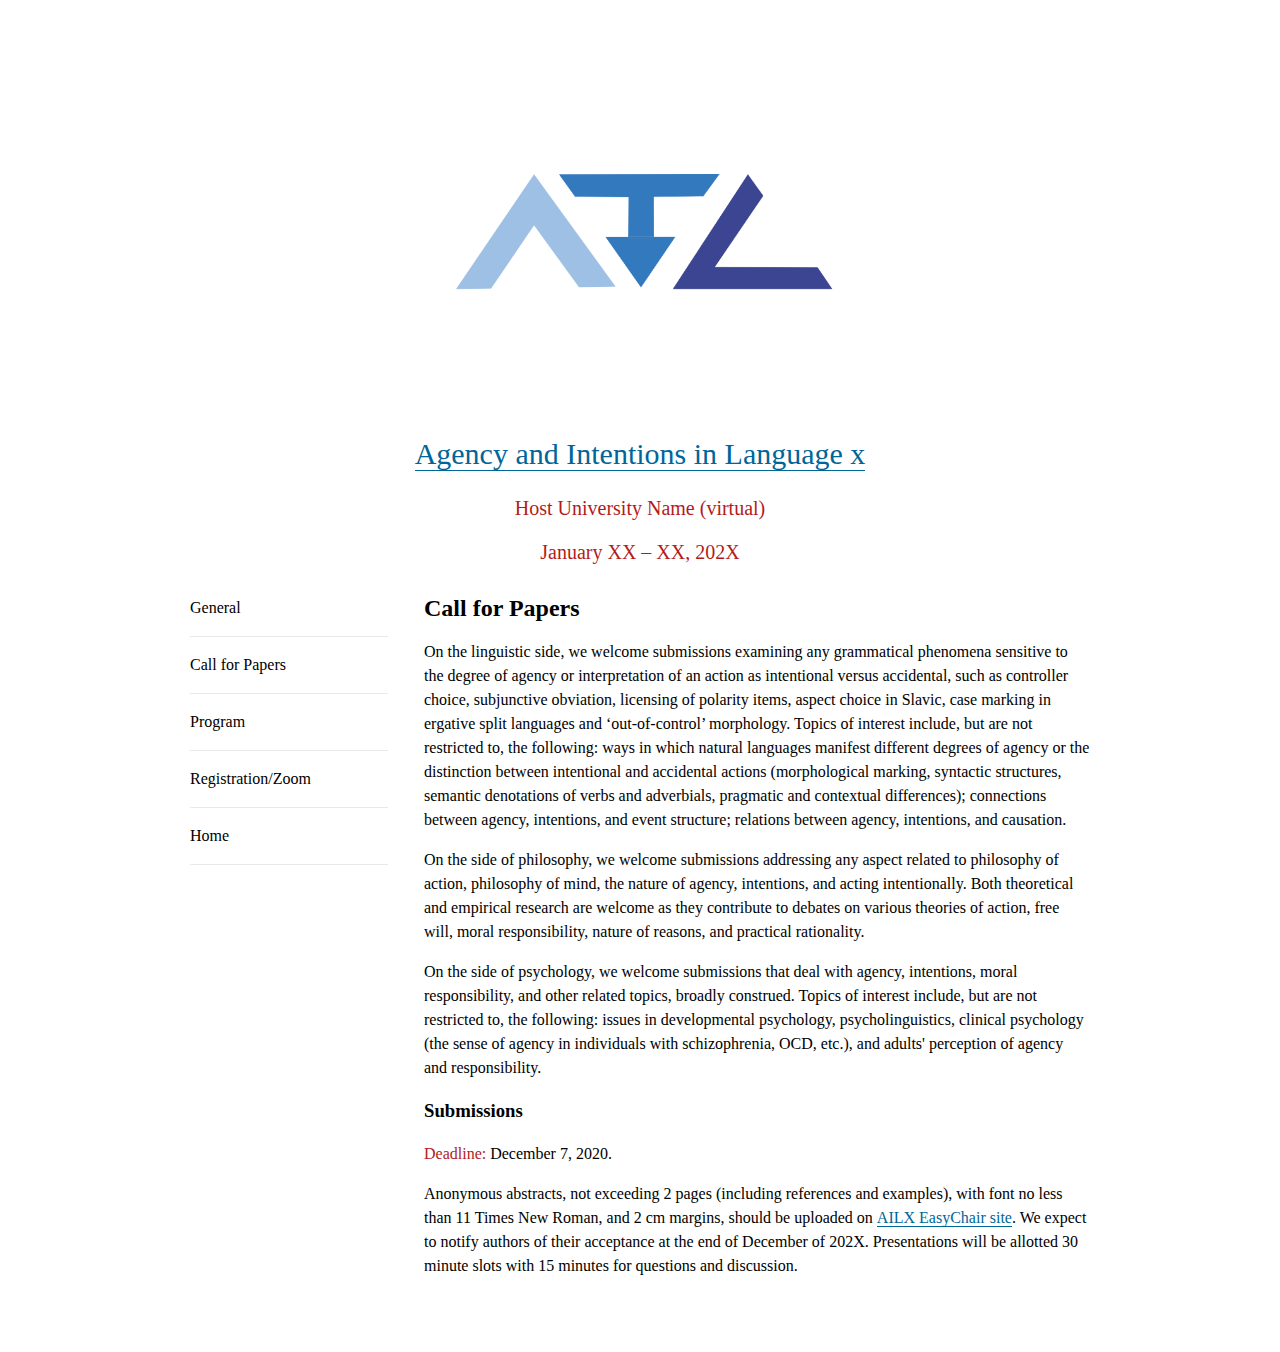
==== call.html @ 92749c5d "Initial commit" ====
<!-- This code is adapted from the website created by Dylan Bumford and Sarah Murray for SALTs -->
<!DOCTYPE html>
<html lang="en">
<head>
  <meta name="viewport" content="width=device-width, initial-scale=1.0" charset="utf-8"/>
  <title>AIL X | Home</title>                                                       <!-- modify X to AIL number -->
  <meta name="description" content="Agency and Intentions in Language">
  <meta property="og:title" content="AIL X"/>                                       <!-- modify X to AIL number -->
  <meta property="og:url" content="https://ail-workshop.github.io/"/>
  <meta property="og:description" content="AIL X">                                  <!-- modify X to AIL number -->
  <meta property="og:image" content="ail-logo.png">
  <meta property="og:type" content="website"/>
  <link rel="stylesheet" href="ail-site.css" type="text/css" media="screen"/>
  <link href="https://fonts.googleapis.com/css?family=Lato|Open+Sans" rel="stylesheet">
</head>
  <body>
    <div class="container">
      <div class="row">
         <div id="logo-div">
           <a href="index.html" id="logo-link"><img src="ail_logos/ail_logo_blue.png" id="logo" alt="AILX logo"/></a> <!-- modify i) logo colour, if desired ii) X to AIL number -->
           <br>
           <div id="location-div" >
             <span id="location" >
               <a href="index.html">Agency and Intentions in Language x</a>           <!-- modify X to AIL number -->
             </span>
             <br>
             <span id="date" class="alert">
               <p>
               Host University Name (virtual)                                          <!-- modify -->
               </p>
               <p>
               January XX &ndash; XX, 202X                                               <!-- modify -->
               </p>
            </span>
          </div>
        </div>
        <div class="row">
          <div id="nav" class="three columns">
            <ul>
              <li>
                <a href="index.html">General</a>
              </li>
              <li>
                <a href="call.html">Call for Papers</a>
              </li>
              <li>
                <a href="program.html">Program</a>
              </li>
              <li>
                <a href="registration.html">Registration/Zoom</a>
              </li>
		      <li>
                <a href="https://ail-workshop.github.io/index.html">Home</a>
              </li>
            </ul>
          </div>
          <div id="content" class="nine columns">
            <h2>Call for Papers</h2>
            <p>
		      On the linguistic side, we welcome submissions examining any grammatical phenomena sensitive to the degree of agency or interpretation of an action as intentional versus accidental, such as controller choice, subjunctive obviation, licensing of polarity items, aspect choice in Slavic, case marking in ergative split languages and ‘out-of-control’ morphology.
              Topics of interest include, but are not restricted to, the following: ways in which natural languages manifest different degrees of agency or the distinction between intentional and accidental actions (morphological marking, syntactic structures, semantic denotations of verbs and adverbials, pragmatic and contextual differences); connections between agency, intentions, and event structure; relations between agency, intentions, and causation.
            </p>
            <p>
              On the side of philosophy, we welcome submissions addressing any aspect related to philosophy of action, philosophy of mind, the nature of agency, intentions, and acting intentionally.
              Both theoretical and empirical research are welcome as they contribute to debates on various theories of action, free will, moral responsibility, nature of reasons, and practical rationality.
            </p>
            <p>
              On the side of psychology, we welcome submissions that deal with agency, intentions, moral responsibility, and other related topics, broadly construed.
              Topics of interest include, but are not restricted to, the following: issues in developmental psychology, psycholinguistics, clinical psychology (the sense of agency in individuals with schizophrenia, OCD, etc.), and adults' perception of agency and responsibility.
		    </p>
            <h3> Submissions </h3>
              <p>
              <b><span class="alert">Deadline:</span> December 7, 2020</b>.
              </p>
              <p>
                Anonymous abstracts, not exceeding 2 pages (including references and examples), with font no less than 11 Times New Roman, and 2 cm margins, should be uploaded on <a href="https://easychair.org/conferences/?conf=ail1">AILX EasyChair site</a>.
                We expect to notify authors of their acceptance at the end of December of 202X.
                Presentations will be allotted 30 minute slots with 15 minutes for questions and discussion.
              </p>
          </div>
        </div>
      </div>
    </div>
  </body>
</html>
---- ail-site.css ----
/* Cornell's colors are #B31B1B (red), #222222 (dark grey), and #F7F7F7 (light grey) with accent colors #006699 (blue) or #4B7B2B (green) (https://brand.cornell.edu/design-center/colors/)
–––––––––––––––––––––––––––––––––––––––––––––––––– */

@font-face {
    font-family: 'Avenir Book';
    src: url('fonts/Avenir-Book.eot');
    src: url('fonts/Avenir-Book.eot?#iefix') format('embedded-opentype'),
    url('fonts/Avenir-Book.woff') format('woff'),
    url('fonts/Avenir-Book.ttf') format('truetype');
    font-weight: normal;
    font-style: normal;
}

/* General styling
–––––––––––––––––––––––––––––––––––––––––––––––––– */

html {
    padding-bottom: 50px;
}

body {
    margin: 8px 0px;
    width: 100%;
    font-family: 'Avenir'; 
    /* font-family: 'Lato', sans-serif; */
    /*  font-family: 'Open Sans', sans-serif; */
    font-style: normal;
    font-size: 14px;
    font-weight: 300;
    line-height: 1.5em;
}

a {
    font-weight: 400;
    color: #006699;
    text-decoration: none;
    border-bottom: 1px solid;
}

a:hover {
    color: #B31B1B;
}

table.reg tr {
    text-align: center;
}

table.reg th {
    color: #B31B1B;
}

table.reg {
    width: 100%;
    margin: 0 auto;
}

hr {
    border-style: solid;
    border-color: #B31B1B;
    border-width: 0.5px;
}

.alert {
    color: #B31B1B;
}

img.resize {
  max-width:120%;
  max-height:120%;
}

/* Header
–––––––––––––––––––––––––––––––––––––––––––––––––– */

#logo-div {
    width: 100%;
    margin: 2em auto;
    margin-bottom: 1em;
}

#logo {
    width: 100%;
    min-height: 112px;
}

#logo-link {
    border-bottom: none;
}

#location-div {
    width: 100%;
    text-align: center;
    margin-top: 6px;
    font-style: normal;
}

#location {
    font-size: 17px;
    font-weight: 500;
    line-height: 1.5em;
}

#date {
    font-size: 12px;
    font-weight: 500;
}


/* Main content
–––––––––––––––––––––––––––––––––––––––––––––––––– */

#content ul {
    padding-left: 1.25em;
}

#speakers {
    /* padding-left: 18px; */
    padding-left: 0px;
    line-height: 2.5em;
    list-style-type: none;
}

#speakers li:nth-child(even):before {
    margin-right: 0.5em;
    /* content: "\1F3C4\200D\2640\FE0F"; U+1F3DE?*/
    content: "\2022"
}

#speakers li:nth-child(odd):before {
    margin-right: 0.5em;
    /* content: "\1F3C4\200D\2642\FE0F"; 1F308? 1F48B? */
    content: "\2022"; 
}

/* Navigation menu
–––––––––––––––––––––––––––––––––––––––––––––––––– */

#nav {
    text-align: center;
}

#nav ul {
    list-style-type: none;
    margin: 0em;
    padding: 0em;
}

#nav ul > :first-child {
    border-top: 1px solid #eae9e6;
}

#nav ul li {
    padding: 0.5em 0em;
    border-bottom: 1px solid #eae9e6;
}

#nav a {
    color: black;
    border-bottom: none;
}

#nav a.current {
    color: #006699;
}

#lsa-logo {
    width: 50%;
    margin: 1em 0em;
}

#reg-button {
	display: inline-block;
  padding: 0.75em 1em;
	border-radius: 5pt;
  background-color: #006699;
	color: #fff;
	font-weight: 700;
}

#reg-button:hover {
	opacity: 0.85;
  color: #fff;
}

#reg-button:active {
	box-shadow: inset 0 3px 4px hsla(0, 0%, 0%, 0.2);
}


/* Media queries
–––––––––––––––––––––––––––––––––––––––––––––––––– */

@media (min-width: 375px) {
    body {
        font-size: 16px;
    }
    #location {
        font-size: 20px;
    }
    #date {
        font-size: 16px;
    }
}

@media (min-width: 550px) {
    #logo {
        min-height: 159px;
    }
    #logo-div {
        width: 500px;
        margin-bottom: 2em;
    }
    #location-div {
        width: 500px;
    }
    #location {
        font-size: 30px;
    }
    #date {
        font-size: 20px;
    }
    #content > :first-child {
        margin-top: 0em;
        padding-top: 0em;
    }
    #nav {
        text-align: left;
    }
    #nav ul li {
        padding: 1em 0em;
    }
    #nav ul > :first-child {
        margin-top: 0em;
        padding-top: 0em;
        border-top: none;
    }
    table.reg {
        width: 75%;
    }
    #lsa-logo {
        width: 90%;
    }
}

/* Grid
–––––––––––––––––––––––––––––––––––––––––––––––––– */
.container {
  position: relative;
  width: 100%;
  max-width: 900px;
  margin: 0 auto;
  padding: 0 20px;
  box-sizing: border-box; }
.column,
.columns {
  width: 100%;
  float: left;
  box-sizing: border-box; }

/* For devices larger than 400px */
@media (min-width: 400px) {
  .container {
    width: 85%;
    padding: 0; }
}

/* For devices larger than 550px */
@media (min-width: 550px) {
  .container {
    width: 80%; }
  .column,
  .columns {
    margin-left: 4%; }
  .column:first-child,
  .columns:first-child {
    margin-left: 0; }

  .one.column,
  .one.columns                    { width: 4.66666666667%; }
  .two.columns                    { width: 13.3333333333%; }
  .three.columns                  { width: 22%;            }
  .four.columns                   { width: 30.6666666667%; }
  .five.columns                   { width: 39.3333333333%; }
  .six.columns                    { width: 48%;            }
  .seven.columns                  { width: 56.6666666667%; }
  .eight.columns                  { width: 65.3333333333%; }
  .nine.columns                   { width: 74.0%;          }
  .ten.columns                    { width: 82.6666666667%; }
  .eleven.columns                 { width: 91.3333333333%; }
  .twelve.columns                 { width: 100%; margin-left: 0; }

  .one-third.column               { width: 30.6666666667%; }
  .two-thirds.column              { width: 65.3333333333%; }

  .one-half.column                { width: 48%; }

  /* Offsets */
  .offset-by-one.column,
  .offset-by-one.columns          { margin-left: 8.66666666667%; }
  .offset-by-two.column,
  .offset-by-two.columns          { margin-left: 17.3333333333%; }
  .offset-by-three.column,
  .offset-by-three.columns        { margin-left: 26%;            }
  .offset-by-four.column,
  .offset-by-four.columns         { margin-left: 34.6666666667%; }
  .offset-by-five.column,
  .offset-by-five.columns         { margin-left: 43.3333333333%; }
  .offset-by-six.column,
  .offset-by-six.columns          { margin-left: 52%;            }
  .offset-by-seven.column,
  .offset-by-seven.columns        { margin-left: 60.6666666667%; }
  .offset-by-eight.column,
  .offset-by-eight.columns        { margin-left: 69.3333333333%; }
  .offset-by-nine.column,
  .offset-by-nine.columns         { margin-left: 78.0%;          }
  .offset-by-ten.column,
  .offset-by-ten.columns          { margin-left: 86.6666666667%; }
  .offset-by-eleven.column,
  .offset-by-eleven.columns       { margin-left: 95.3333333333%; }

  .offset-by-one-third.column,
  .offset-by-one-third.columns    { margin-left: 34.6666666667%; }
  .offset-by-two-thirds.column,
  .offset-by-two-thirds.columns   { margin-left: 69.3333333333%; }

  .offset-by-one-half.column,
  .offset-by-one-half.columns     { margin-left: 52%; }

}

.container:after,
.row:after {
    content: "";
    display: table;
    clear: both; }

table.announce {
    border-collapse:separate;
    border-spacing:0 15px;
}

table.announce td {
    padding: 0px 0px;
    margin: 0px;
    vertical-align: top;
}

table.announce tr {
    margin-bottom: 10px;
}

table.announce td.time {
    width: 70px;
    color: #cac9c8;
}

/* Potential program schedule formatting
–––––––––––––––––––––––––––––––––––––––––––––––––– */
span.titledate {padding-left:20px}
ol.pastsalts {counter-reset:item 1989}
ol.pastsalts li { display: block; }
ol.pastsalts li:before {content: counter(item) ": "; counter-increment: item }


table.program {
    border-collapse: collapse;
    border: 2px solid white;
    /* border-spacing: 2px; */
    border-spacing: 0px 0px;
    font-size: 14px;
}

table.program td {
    padding: 5px 10px;
    margin: 0px;
    vertical-align: top;
    border: 2px solid white;
}

td.time {
    width: 20%;
}

td.authors {
    width: 40%;
}

td.title {
    width: 40%;
}

tr.admin {
    /* background-color: #C6C6C6; */
}

tr.break, tr.talk {
    height: 50px;
}

tr.lunch {
    height: 70px;
}

tr.party {
    height: 100px;
}

tr.break, tr.breakShort, tr.lunch, tr.party {
    /* background-color: #B2B2B2; */
}

tr.break td, tr.lunch td, tr.party td, tr.breakShort {
    border-top: 10px solid white;
    /* border-top: 10px solid #B31B1B; */
    /* border-bottom: 10px solid #B31B1B; */
}
tr.talk, tr.talkChairinfo {
    /* background-color: #C7D1C5; */
    background-color: #0066992e;
}

/* tr.talk td:first-child, tr.talkChairinfo td:first-child { */
/*     border-left: 10px solid #B31B1B; */
/* } */
/* tr.talk td:last-child, tr.talkChairinfo td:last-child { */
/*     border-right: 10px solid #B31B1B; */
/* } */
/* tr.talkChairinfo td { */
/*     border-top: 10px solid #B31B1B; */
/* } */

tr.postertalk, tr.poster {
    height: 50px;
}

tr.posterChairinfo, tr.postertalk, tr.poster {
    background-color: #C9C9C9;
}

tr.invited {
    height: 70px;
}

tr.invited, tr.invitedChairinfo {
    /* background-color: #B6B1A9; */
    background-color: #B31B1B85;
}

tr.talkChairinfo, tr.invitedChairinfo, tr.posterChairinfo {
    text-align: center;
    font-weight: bold;
}

tr.talkChairinfo td, tr.invitedChairinfo td, tr.posterChairinfo td {
    border-top: 10px solid white;
}

tr.posterInfoLightTwo, tr.posterInfoLightOne {
    background-color: #C9C9C9;
    /* background-color: #8FBAC8; */
    /* border-spacing: 0px; */
    /* display: none; */
}

tr.posterInfoLightTwo td, tr.posterInfoLightOne td {
    border-style: none;
}

/* tr.postertalk td { */
/*     border-bottom: 2px solid white; */
/* } */

#friday, #saturday, #sunday, #alts, #monday, #tuesday, #wednesday, #thursday, #poster1, #poster2 {
    margin-top: 40px;
    padding-top: 20px;
    /* border-bottom: 3px solid #B31B1B; */
    border-top: 3px solid #B31B1B;
}

.program a {
    color: #000;
    /* border-bottom-style: dotted; */
    /* font-weight: 500; */
    line-height: 1.5em;
}

span.materials a {
    color: #006699;
}
/* .program a:focus, .program a:hover {color:#820000; background-image:none} */

tr.hidden {
    display: none;
}

#lightTwoPosterArr, #lightOnePosterarr {
    width: 12px;
    display: inline-block;
}
#lightTwoPosterArr.collapsed:before, #lightOnePosterArr.collapsed:before {content: '▸ '; }
#lightTwoPosterArr:not(.collapsed):before, #lightOnePosterArr:not(.collapsed):before {content: '▾ '; }
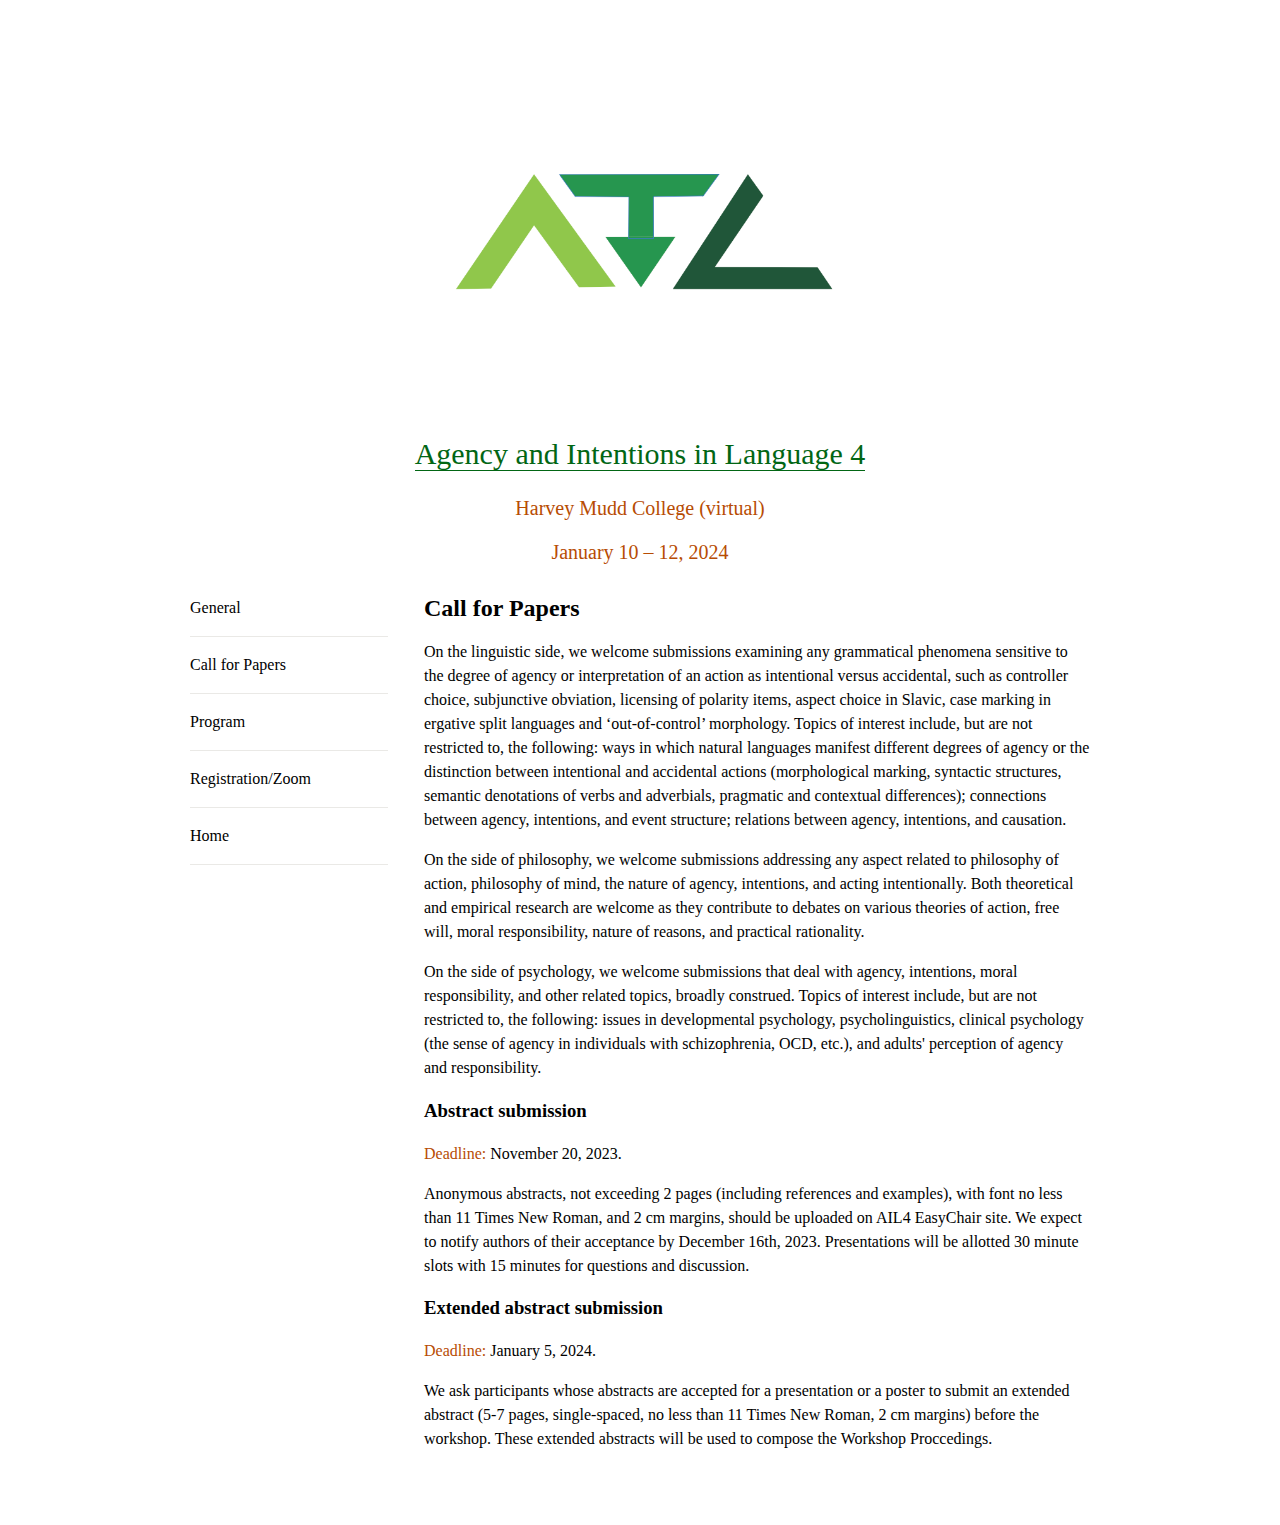
==== commit 68df45c9: "index and headers correction" ====
--- a/call.html
+++ b/call.html
@@ -3,11 +3,11 @@
 <html lang="en">
 <head>
   <meta name="viewport" content="width=device-width, initial-scale=1.0" charset="utf-8"/>
-  <title>AIL X | Home</title>                                                       <!-- modify X to AIL number -->
+  <title>AIL 4 | Home</title>                                                       <!-- modify X to AIL number -->
   <meta name="description" content="Agency and Intentions in Language">
-  <meta property="og:title" content="AIL X"/>                                       <!-- modify X to AIL number -->
+  <meta property="og:title" content="AIL 4"/>                                       <!-- modify X to AIL number -->
   <meta property="og:url" content="https://ail-workshop.github.io/"/>
-  <meta property="og:description" content="AIL X">                                  <!-- modify X to AIL number -->
+  <meta property="og:description" content="AIL 4">                                  <!-- modify X to AIL number -->
   <meta property="og:image" content="ail-logo.png">
   <meta property="og:type" content="website"/>
   <link rel="stylesheet" href="ail-site.css" type="text/css" media="screen"/>
@@ -17,19 +17,19 @@
     <div class="container">
       <div class="row">
          <div id="logo-div">
-           <a href="index.html" id="logo-link"><img src="ail_logos/ail_logo_blue.png" id="logo" alt="AILX logo"/></a> <!-- modify i) logo colour, if desired ii) X to AIL number -->
+           <a href="index.html" id="logo-link"><img src="ail_logos/ail_logo_green.png" id="logo" alt="AILX logo"/></a> <!-- modify i) logo colour, if desired ii) X to AIL number -->
            <br>
            <div id="location-div" >
              <span id="location" >
-               <a href="index.html">Agency and Intentions in Language x</a>           <!-- modify X to AIL number -->
+               <a href="index.html">Agency and Intentions in Language 4</a>           <!-- modify X to AIL number -->
              </span>
              <br>
              <span id="date" class="alert">
                <p>
-               Host University Name (virtual)                                          <!-- modify -->
+               Harvey Mudd College (virtual)                                          <!-- modify -->
                </p>
                <p>
-               January XX &ndash; XX, 202X                                               <!-- modify -->
+               January 10 &ndash; 12, 2024                                               <!-- modify -->
                </p>
             </span>
           </div>
@@ -68,14 +68,22 @@
               On the side of psychology, we welcome submissions that deal with agency, intentions, moral responsibility, and other related topics, broadly construed.
               Topics of interest include, but are not restricted to, the following: issues in developmental psychology, psycholinguistics, clinical psychology (the sense of agency in individuals with schizophrenia, OCD, etc.), and adults' perception of agency and responsibility.
 		    </p>
-            <h3> Submissions </h3>
+            <h3>Abstract submission</h3>
               <p>
-              <b><span class="alert">Deadline:</span> December 7, 2020</b>.
+              <b><span class="alert">Deadline:</span> November 20, 2023</b>.
               </p>
               <p>
-                Anonymous abstracts, not exceeding 2 pages (including references and examples), with font no less than 11 Times New Roman, and 2 cm margins, should be uploaded on <a href="https://easychair.org/conferences/?conf=ail1">AILX EasyChair site</a>.
-                We expect to notify authors of their acceptance at the end of December of 202X.
+                Anonymous abstracts, not exceeding 2 pages (including references and examples), with font no less than 11 Times New Roman, and 2 cm margins, should be uploaded on 
+<!-- <a href="https://easychair.org/conferences/?conf=ail1">-->AIL4 EasyChair site<!--</a>--!>.
+                We expect to notify authors of their acceptance by <b>December 16th, 2023</b>.
                 Presentations will be allotted 30 minute slots with 15 minutes for questions and discussion.
+              </p>
+            <h3>Extended abstract submission</h3>
+              <p>
+              <b><span class="alert">Deadline:</span> January 5, 2024</b>.
+              </p>
+              <p>
+			    We ask participants whose abstracts are accepted for a presentation or a poster to submit an extended abstract (5-7 pages, single-spaced, no less than 11 Times New Roman, 2 cm margins) before the workshop. These extended abstracts will be used to compose the Workshop Proccedings.
               </p>
           </div>
         </div>
--- a/ail-site.css
+++ b/ail-site.css
@@ -32,13 +32,13 @@
 
 a {
     font-weight: 400;
-    color: #006699;
+    color: #026614; 
     text-decoration: none;
     border-bottom: 1px solid;
 }
 
 a:hover {
-    color: #B31B1B;
+    color: #b74c03;
 }
 
 table.reg tr {
@@ -46,7 +46,7 @@
 }
 
 table.reg th {
-    color: #B31B1B;
+    color: #b74c03;
 }
 
 table.reg {
@@ -56,12 +56,12 @@
 
 hr {
     border-style: solid;
-    border-color: #B31B1B;
+    border-color: #b74c03;
     border-width: 0.5px;
 }
 
 .alert {
-    color: #B31B1B;
+    color: #b74c03;
 }
 
 img.resize {
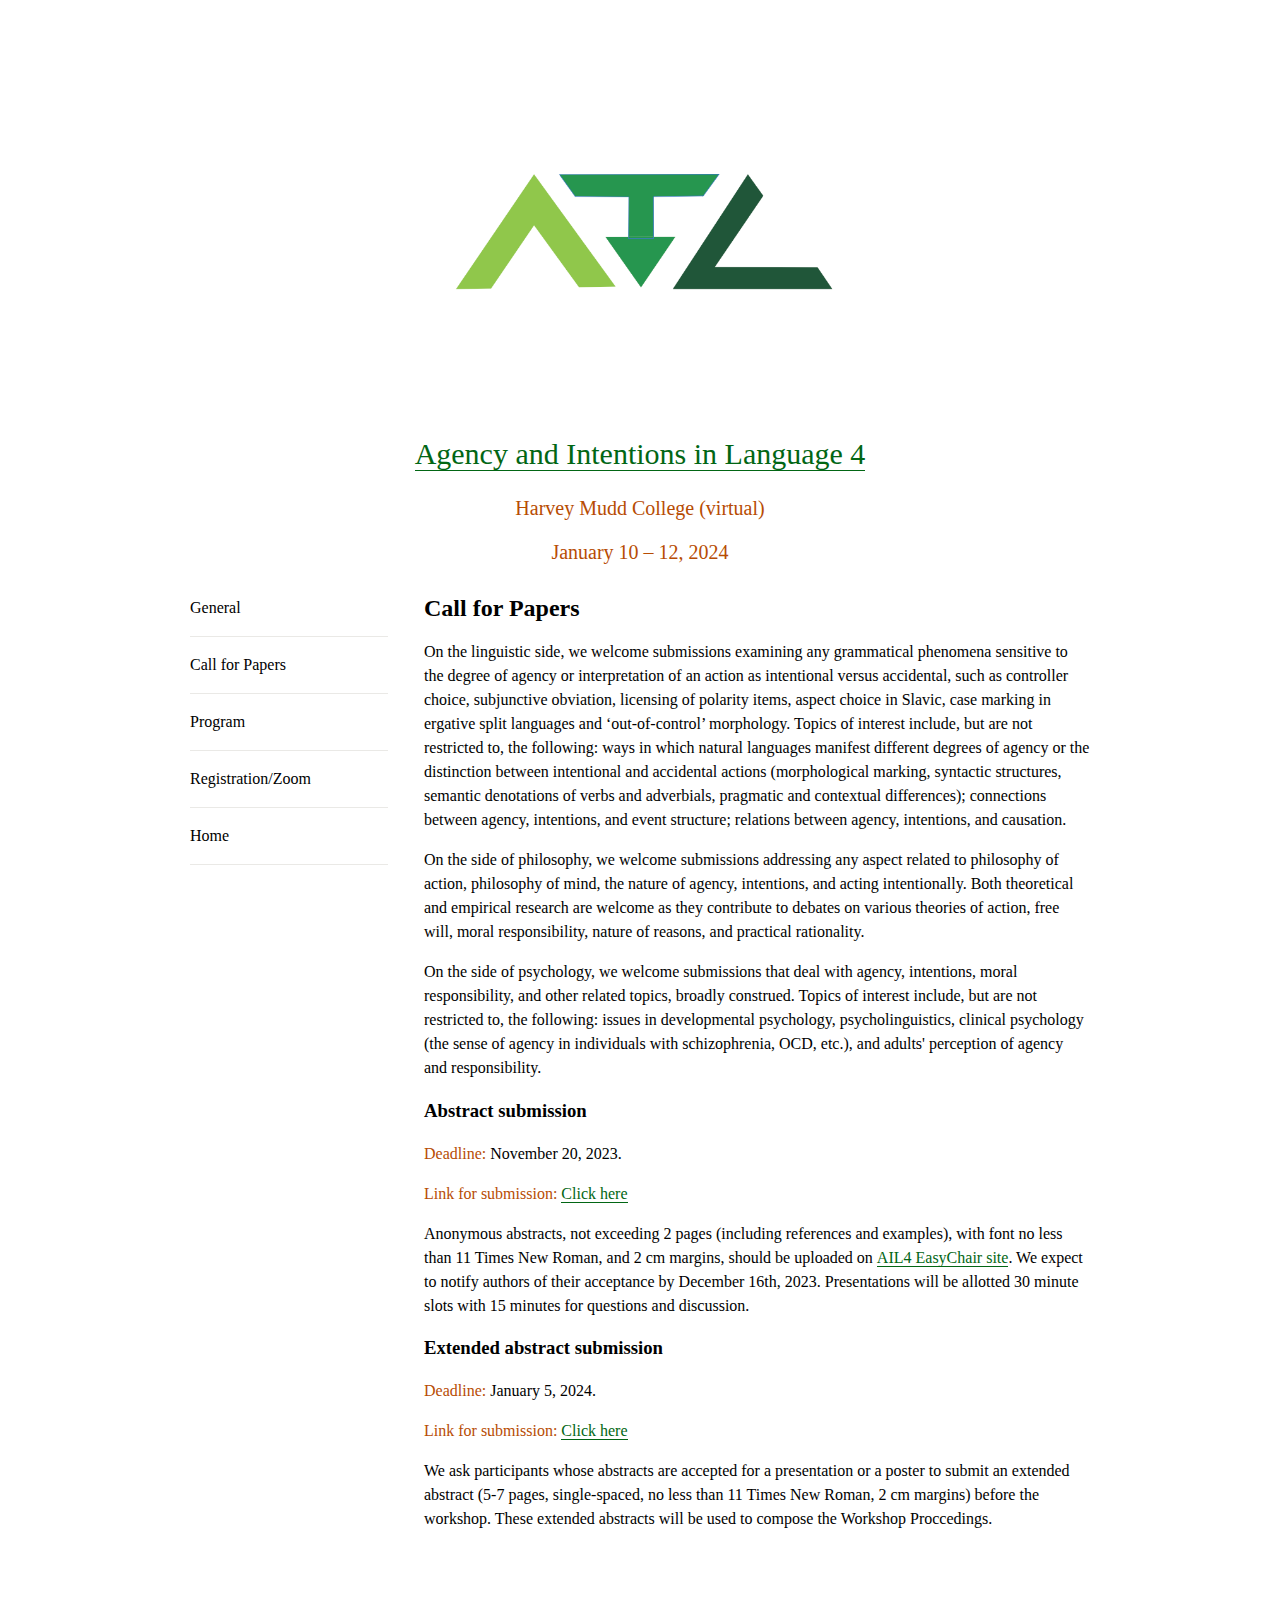
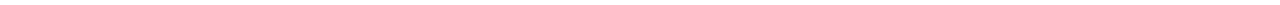
==== commit f7ed6a4e: "add invited speakers and CfP" ====
--- a/call.html
+++ b/call.html
@@ -73,14 +73,19 @@
               <b><span class="alert">Deadline:</span> November 20, 2023</b>.
               </p>
               <p>
-                Anonymous abstracts, not exceeding 2 pages (including references and examples), with font no less than 11 Times New Roman, and 2 cm margins, should be uploaded on 
-<!-- <a href="https://easychair.org/conferences/?conf=ail1">-->AIL4 EasyChair site<!--</a>--!>.
+              <b><span class="alert">Link for submission:</span> <a href="https://easychair.org/conferences/?conf=ail4">Click here</a></b>
+              </p>
+              <p>
+                Anonymous abstracts, not exceeding 2 pages (including references and examples), with font no less than 11 Times New Roman, and 2 cm margins, should be uploaded on <a href="https://easychair.org/conferences/?conf=ail4">AIL4 EasyChair site</a>.
                 We expect to notify authors of their acceptance by <b>December 16th, 2023</b>.
                 Presentations will be allotted 30 minute slots with 15 minutes for questions and discussion.
               </p>
             <h3>Extended abstract submission</h3>
               <p>
               <b><span class="alert">Deadline:</span> January 5, 2024</b>.
+              </p>
+              <p>
+              <b><span class="alert">Link for submission:</span> <a href="https://easychair.org/conferences/?conf=ail4">Click here</a></b>
               </p>
               <p>
 			    We ask participants whose abstracts are accepted for a presentation or a poster to submit an extended abstract (5-7 pages, single-spaced, no less than 11 Times New Roman, 2 cm margins) before the workshop. These extended abstracts will be used to compose the Workshop Proccedings.
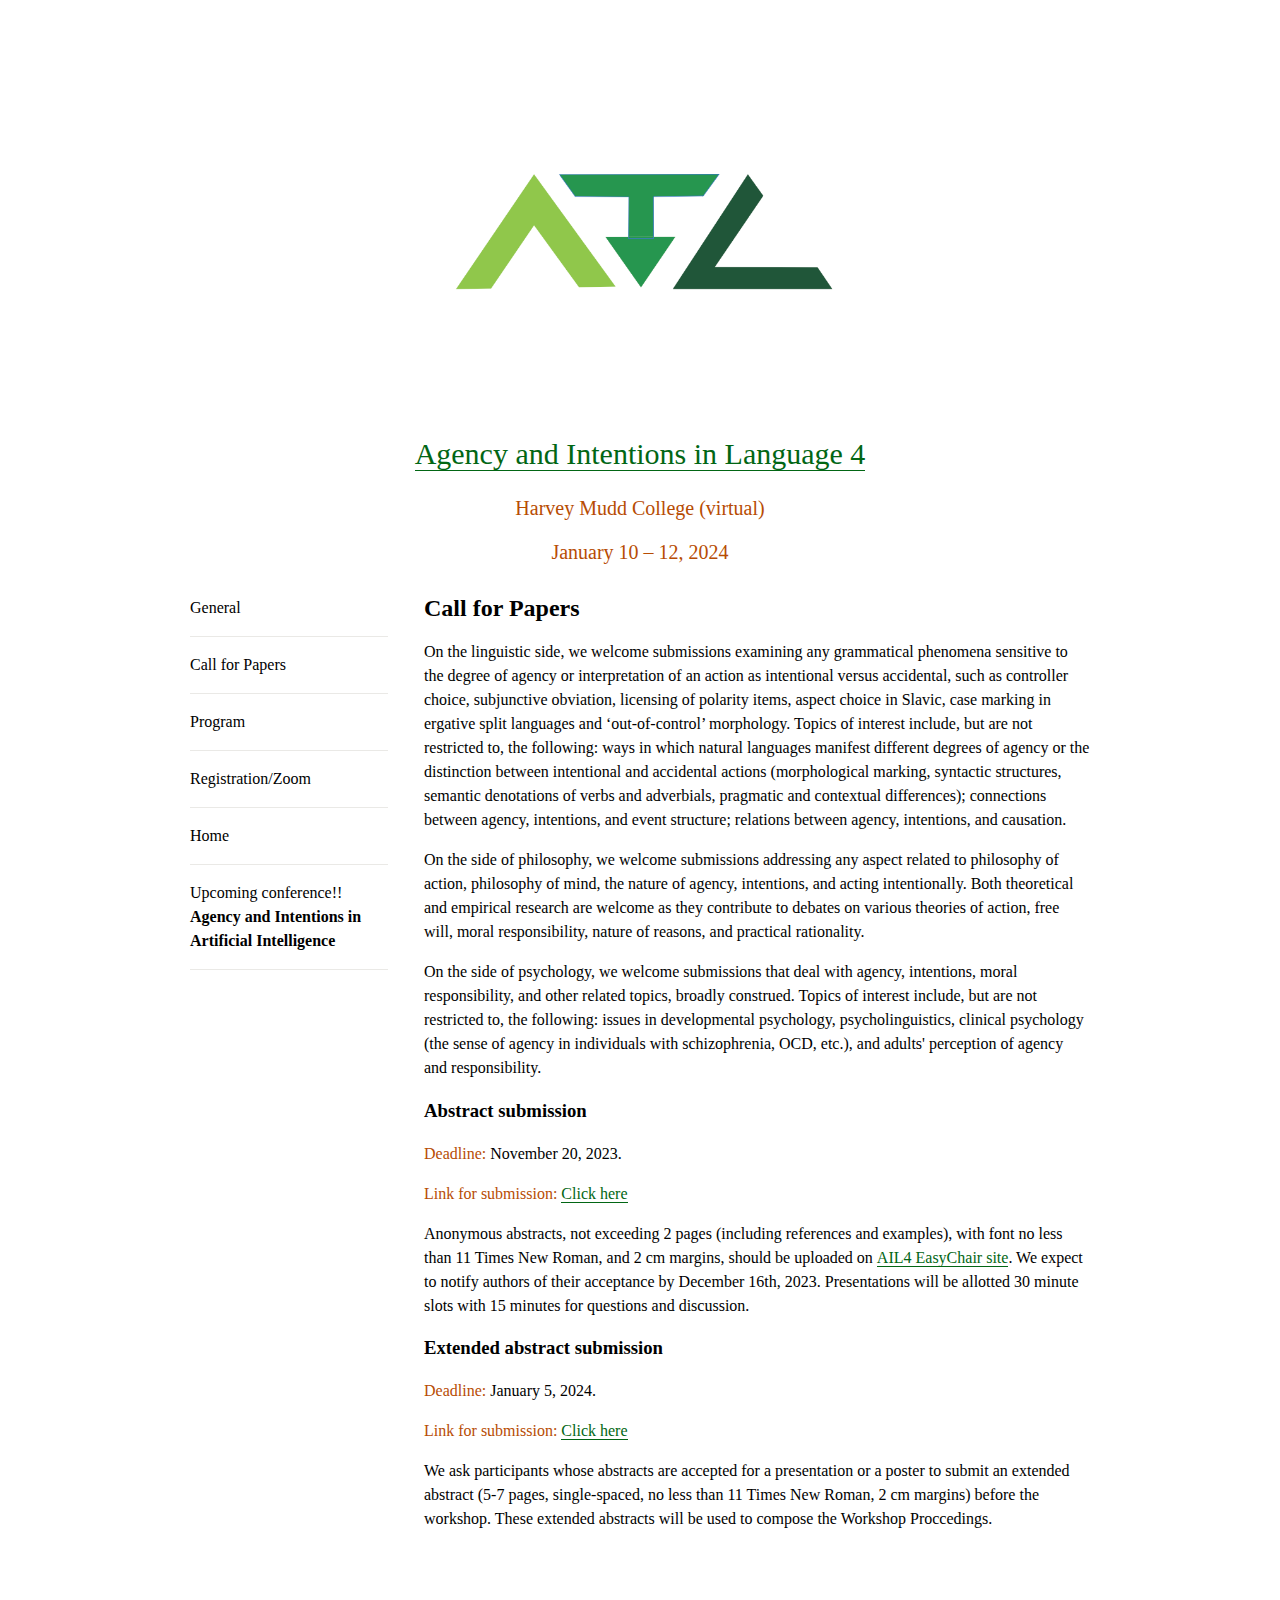
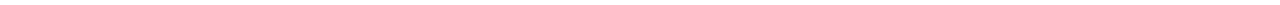
==== commit 352ac8e7: "add AIAI" ====
--- a/call.html
+++ b/call.html
@@ -52,6 +52,9 @@
 		      <li>
                 <a href="https://ail-workshop.github.io/index.html">Home</a>
               </li>
+		      <li>
+                <a href="https://ail-workshop.github.io/aiai-conference/">Upcoming conference!! <b>Agency and Intentions in Artificial Intelligence</b></a>
+              </li>
             </ul>
           </div>
           <div id="content" class="nine columns">
